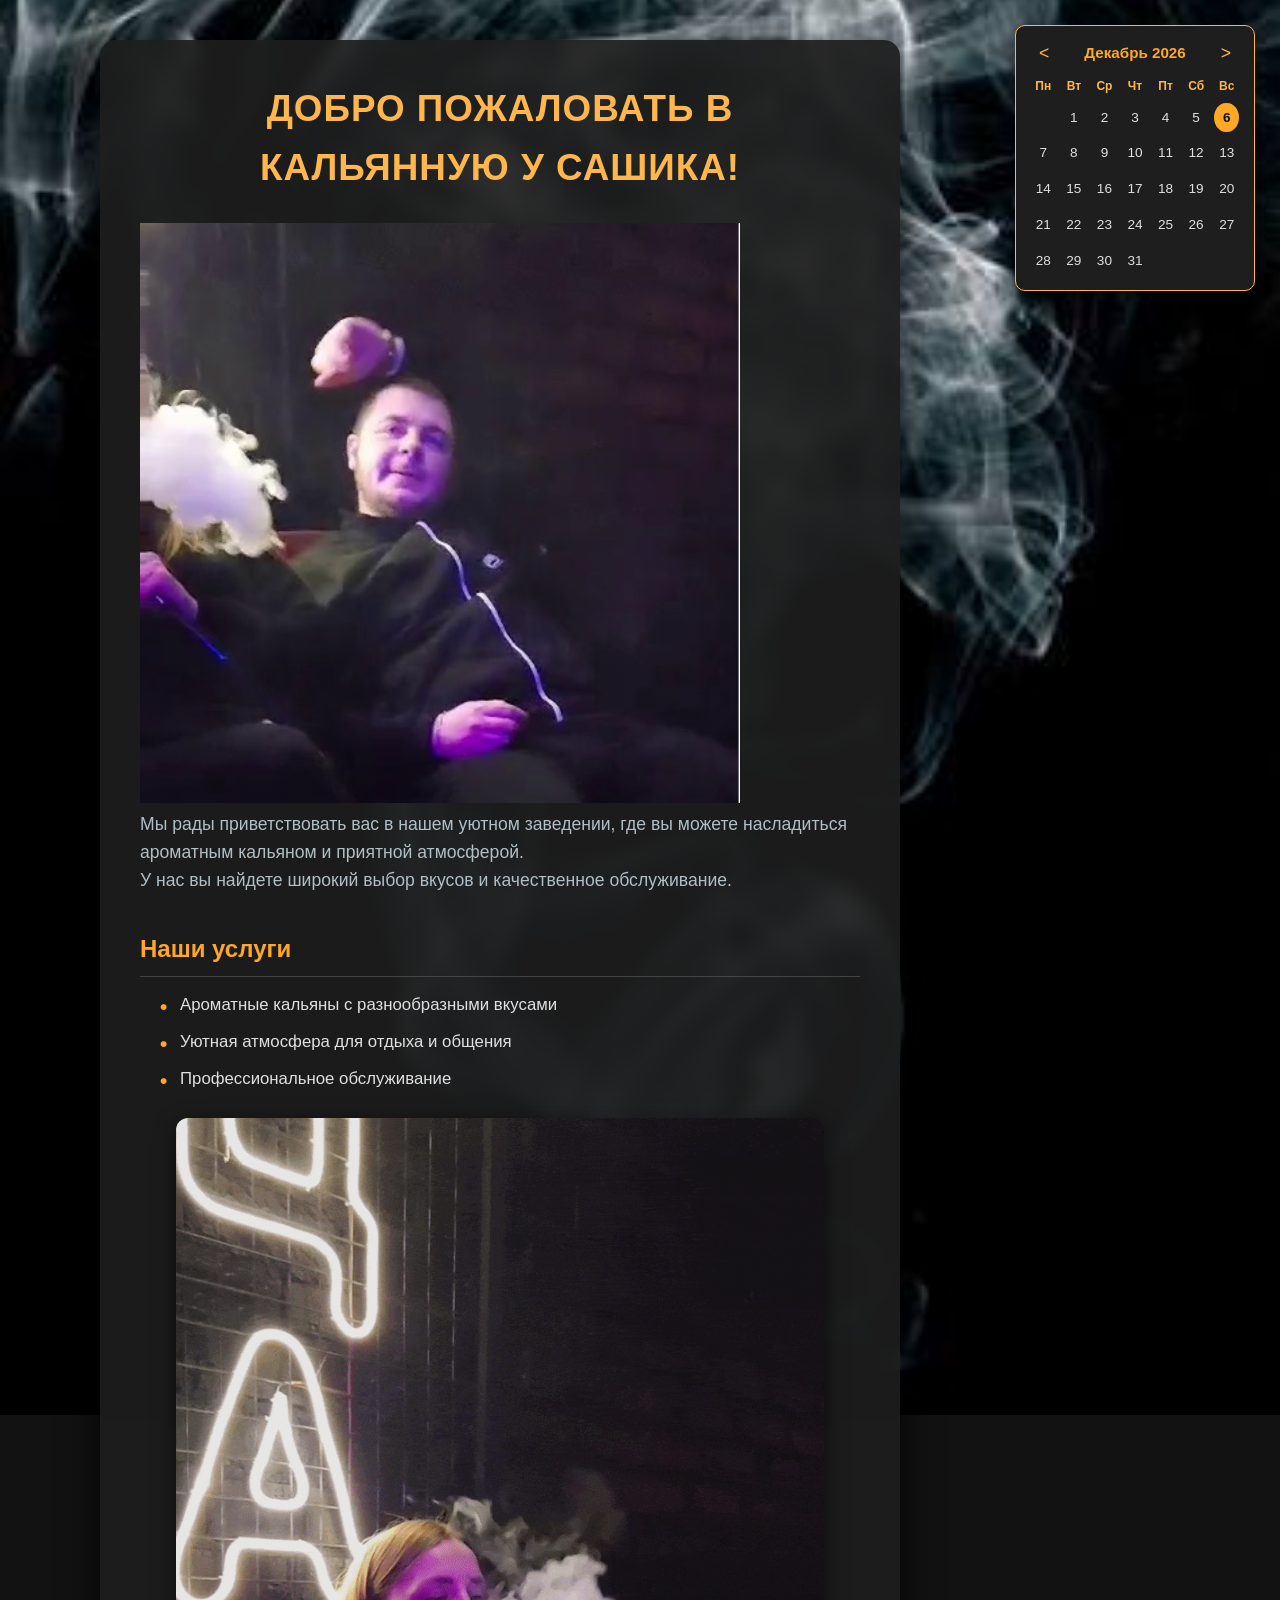
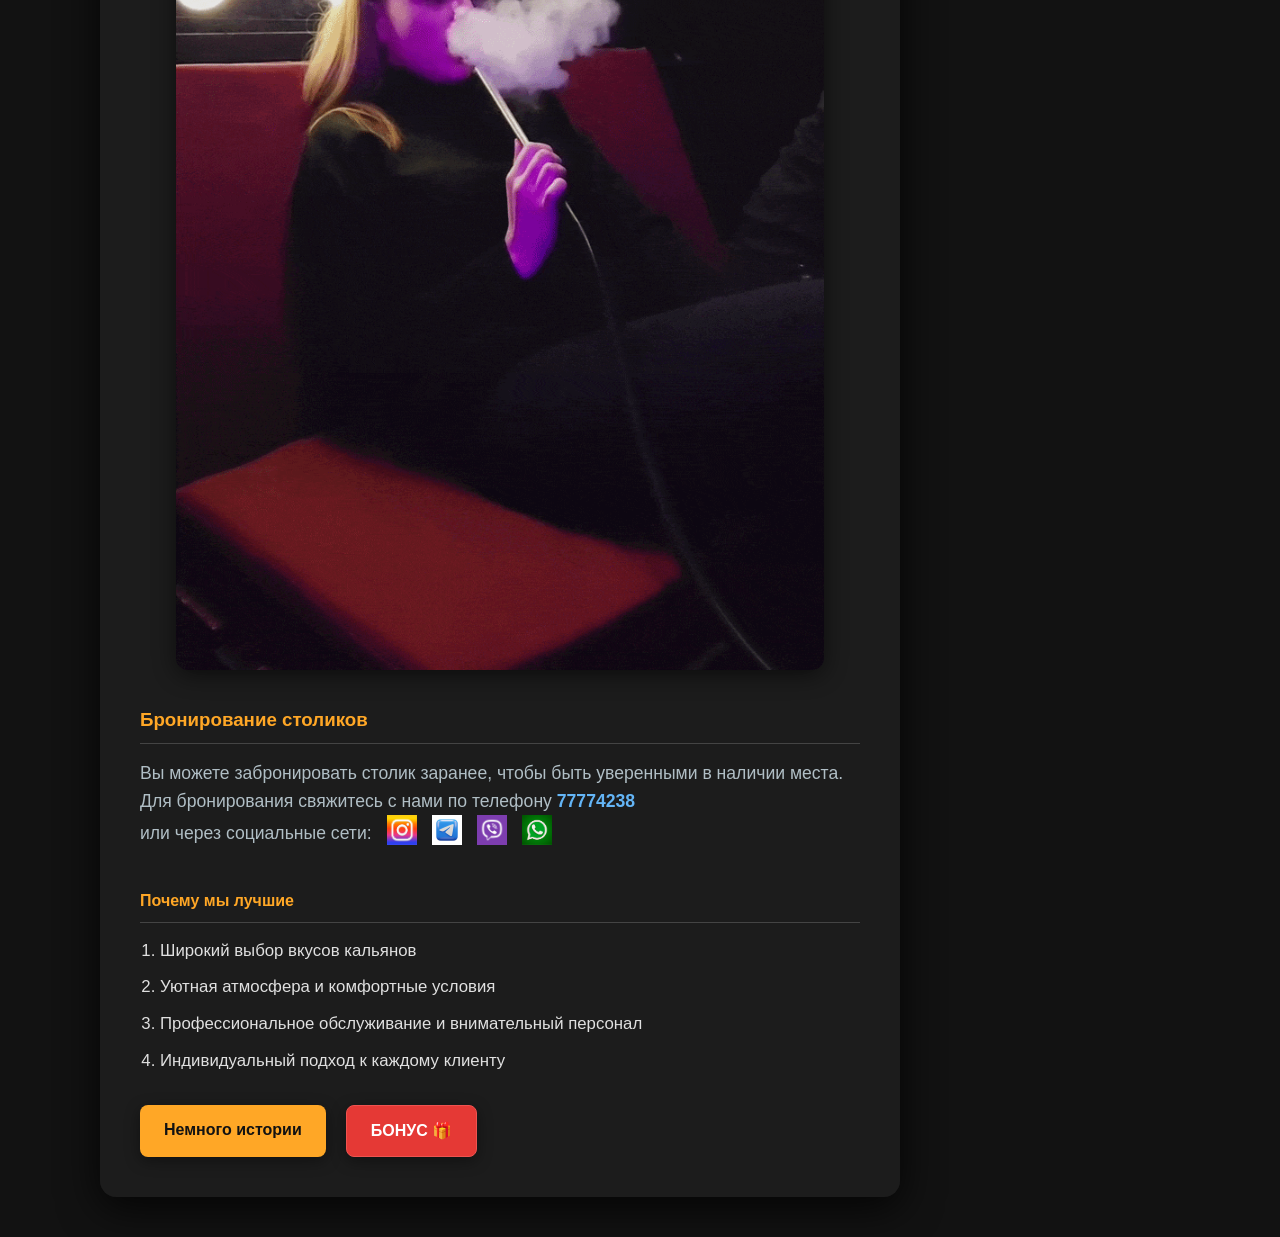
==== index.html @ 4193c782 "Add files via upload" ====
<!DOCTYPE html>
<html lang="en">
<head>
  <meta charset="UTF-8">
  <meta name="viewport" content="width=device-width, initial-scale=1.0">
  <title>Кальянная у Сашика</title>
  <link rel="stylesheet" href="https://cloudflare.com">
  <link rel="stylesheet" href="./CSS/main.css">  
</head>
<body>
  <!-- ДОБАВИТЬ СЮДА: Контейнер для календаря в верхнем правом углу -->
  <div id="calendar" class="calendar-widget"></div>
  <main>
    
  <h1>Добро пожаловать в кальянную у Сашика!</h1>
  <img src="./Pictures/das.jpg" alt="Кальян" width="600">
  <p>Мы рады приветствовать вас в нашем уютном заведении, где вы можете насладиться ароматным кальяном и приятной атмосферой.
    <br>
    У нас вы найдете широкий выбор вкусов и качественное обслуживание.</p>
    <h2>Наши услуги</h2>
    <ul>
      <li>Ароматные кальяны с разнообразными вкусами</li>
      <li>Уютная атмосфера для отдыха и общения</li>
      <li>Профессиональное обслуживание</li>
    </ul>
    <!-- НОВАЯ АТМОСФЕРНАЯ ГИФКА (например, плавный дым) -->
    <img src="./Pictures/video_2026-09-16_00-56-53-ezgif.com-optimize.gif" alt="Дымный лаунж" class="content-media">
    <h3>Бронирование столиков</h3>
    <p>Вы можете забронировать столик заранее, чтобы быть уверенными в наличии места.
      <br>
      Для бронирования свяжитесь с нами по телефону <a href="tel:+77774238">77774238</a> 
      <br>
      или через социальные сети:
      <!-- Блок с иконками-картинками -->
<span class="social-icons">
  <a href="https://instagram.com" target="_blank"><img src="./Pictures/icons/instagram.png" alt="Instagram"></a>
  <a href="https://t.me" target="_blank"><img src="./Pictures/icons/telegram.jpg" alt="Telegram"></a>
  <a href="https://viber.com" target="_blank"><img src="./Pictures/icons/viber.png" alt="Viber"></a>
  <a href="https://whatsapp.com" target="_blank"><img src="./Pictures/icons/whatsapp.png" alt="WhatsApp"></a>
</span>
    </p>
      <h4>Почему мы лучшие</h4>
      <ol>
        <li>Широкий выбор вкусов кальянов</li>
        <li>Уютная атмосфера и комфортные условия</li>
        <li>Профессиональное обслуживание и внимательный персонал</li>
        <li>Индивидуальный подход к каждому клиенту</li>
      </ol>
      <div class="buttons-container">
      <a href="index2.html"  class="btn-main">Немного истории</a>
      <a href="bonus.html"  class="btn-bonus">БОНУС 🎁</a>
    </div>
      <script src="./scripts/main.js"></script>
    </body>
</html>
---- CSS/main.css ----
/* 1. Сброс базовых отступов и настройка шрифта */
* {
    box-sizing: border-box;
    margin: 0;
    padding: 0;
    font-family: 'Segoe UI', Roboto, Helvetica, Arial, sans-serif;
}

/* 2. Общие стили для всей страницы */
body {
    /* Добавлен резервный темный цвет на случай, если картинка не прогрузится */
    background: #121212 url('../Pictures/dimit.jpg') no-repeat center center fixed; 
    background-size: cover;       
    color: #e0e0e0;            
    line-height: 1.6;
    padding: 40px 20px;
    display: flex;
    flex-direction: column;    
    align-items: center;       
}   

/* Главный блок сайта — теперь он гарантированно заработает и вернет темную подложку */
main {
    display: block !important;    
    max-width: 800px !important;  
    width: 100% !important;
    
    /* Плотный темно-серый лаунж-фон, чтобы белый текст идеально читался поверх дыма */
    background-color: #1e1e1e !important; 
    background: rgba(30, 30, 30, 0.93) !important; 
    backdrop-filter: blur(8px); 
    
    padding: 40px !important;
    border-radius: 16px;
    box-shadow: 0 10px 40px rgba(0, 0, 0, 0.8);
    
    /* Сдвигаем контент чуть влево, чтобы освободить место для календаря на ПК */
    margin-right: 280px; 
    box-sizing: border-box;
}

/* 3. Стилизация заголовков */
h1 {
    color: #ffb74d;            
    font-size: 2.3rem;
    text-align: center;
    margin-bottom: 25px;
    text-transform: uppercase;
    letter-spacing: 1px;
}

h2, h3, h4 {
    color: #ffa726;            
    margin-top: 35px;
    margin-bottom: 15px;
    border-bottom: 1px solid #444; 
    padding-bottom: 8px;
}

/* 4. Работа с текстом и списками */
p {
    margin-bottom: 20px;
    font-size: 1.1rem;
    color: #b0bec5;            
}

ul, ol {
    margin-left: 20px;
    margin-bottom: 25px;
}

li {
    margin-bottom: 10px;
    font-size: 1.05rem;
}

ul li {
    list-style-type: none;
    position: relative;
    padding-left: 20px;
}

ul li::before {
    content: "•";
    color: #ffa726;            
    font-weight: bold;
    font-size: 1.3rem;
    position: absolute;
    left: 0;
    top: -2px;
}

/* 5. Картинки */
img.main-img, 
img.content-media {
    display: block;
    max-width: 100%;           
    height: auto;              
    border-radius: 12px;       
    margin: 25px auto;         
    box-shadow: 0 5px 25px rgba(0, 0, 0, 0.6); 
}

img.content-media {
    max-width: 90%;
    opacity: 0.9;              
}

/* Ссылки */
a {
    color: #64b5f6;            
    text-decoration: none;     
    font-weight: 600;
}

main > a {
    display: inline-block;
    margin-top: 30px;
    background-color: #ffa726;
    color: #121212;
    padding: 12px 24px;
    border-radius: 8px;
    font-weight: bold;
}

/* 6. СОЦСЕТИ */
.social-icons {
    display: inline-flex;
    gap: 15px;           
    margin-left: 10px;   
    vertical-align: middle;
}

.social-icons a { display: inline-block; }

.social-icons img {
    width: 30px;         
    height: 30px;        
    margin: 0 !important;
    box-shadow: none !important; 
}

/* =================================================== */
/* 7. ФИКСИРОВАННЫЙ КАЛЕНДАРЬ И ЕГО ЖЕСТКАЯ СЕТКА      */
/* =================================================== */

.calendar-widget {
    position: fixed !important; /* Намертво прижимаем к экрану, а не к сайту */
    top: 25px !important;       /* Отступ сверху экрана */
    right: 25px !important;     /* Отступ справа экрана */
    background: #1e1e1e !important;
    border: 1px solid #ffb74d !important;
    border-radius: 10px !important;
    padding: 15px !important;
    color: #fff !important;
    box-shadow: 0 4px 20px rgba(0, 0, 0, 0.8) !important;
    width: 240px !important; 
    box-sizing: border-box !important;
    z-index: 9999 !important;   /* Поверх абсолютно всех элементов на сайте */
}

.calendar-header {
    display: flex !important;
    justify-content: space-between !important;
    align-items: center !important;
    font-weight: bold;
    color: #ffa726;
    margin-bottom: 12px;
    font-size: 0.95rem;
}

.calendar-btn {
    background: none !important;
    border: none !important;
    color: #ffb74d !important;
    font-size: 1.1rem !important;
    cursor: pointer;
    padding: 0 8px;
}

.calendar-grid {
    display: grid !important;
    grid-template-columns: repeat(7, 1fr) !important; 
    gap: 6px !important;
    text-align: center;
}

.calendar-day-name {
    color: #ffb74d;
    font-size: 0.75rem;
    font-weight: bold;
}

.calendar-day {
    font-size: 0.85rem;
    padding: 4px 0;
    color: #e0e0e0;
}

.calendar-day.empty {
    visibility: hidden;
}

.calendar-day.today {
    background-color: #ffa726 !important;
    color: #121212 !important;
    border-radius: 50% !important;
    font-weight: bold;
}
.buttons-container {
    display: flex;
    gap: 20px;
    margin-top: 30px;
    justify-content: flex-start; /* Выравнивание по левому краю внутри main */
}

/* Общий стиль для обеих кнопок */
.btn-main, .btn-bonus {
    display: inline-block;
    padding: 12px 24px;
    border-radius: 8px;
    font-weight: bold;
    text-align: center;
    transition: all 0.3s ease;
    box-shadow: 0 4px 15px rgba(0, 0, 0, 0.4);
}

/* Стиль для кнопки истории (оставляем оранжевой) */
.btn-main {
    background-color: #ffa726;
    color: #121212 !important;
}

.btn-main:hover {
    background-color: #ffb74d;
    transform: translateY(-2px);
    box-shadow: 0 6px 20px rgba(255, 167, 38, 0.4);
}

/* Стиль для кнопки БОНУС (делаем её дерзкой неоново-красной/рубиновой) */
.btn-bonus {
    background-color: #e53935; /* Красный цвет */
    color: #ffffff !important;
    border: 1px solid #ef5350;
}

.btn-bonus:hover {
    background-color: #f44336;
    transform: translateY(-2px);
    /* Эффект яркого неонового свечения вокруг бонуса */
    box-shadow: 0 6px 25px rgba(229, 57, 53, 0.6); 
}

/* На мобильных экранах ставим кнопки друг под другом, чтобы всё влезло */
@media (max-width: 950px) {
    /* На телефонах отменяем сдвиг вправо, чтобы сайт занял всю ширину экрана */
    main {
        margin-right: 0 !important;
        padding: 20px !important;
    }
    
    /* Переносим кнопки в вертикальный список, чтобы они не вылезали за края экрана */
    .buttons-container {
        flex-direction: column;
        gap: 12px;
    }
    
    /* Отключаем фиксацию календаря в углу на смартфонах, чтобы он не перекрывал текст, */
    /* и аккуратно ставим его над основным контентом */
    .calendar-widget {
        position: static !important;
        margin: 0 auto 20px auto !important;
        width: 100% !important;
        max-width: 240px !important;
    }
}
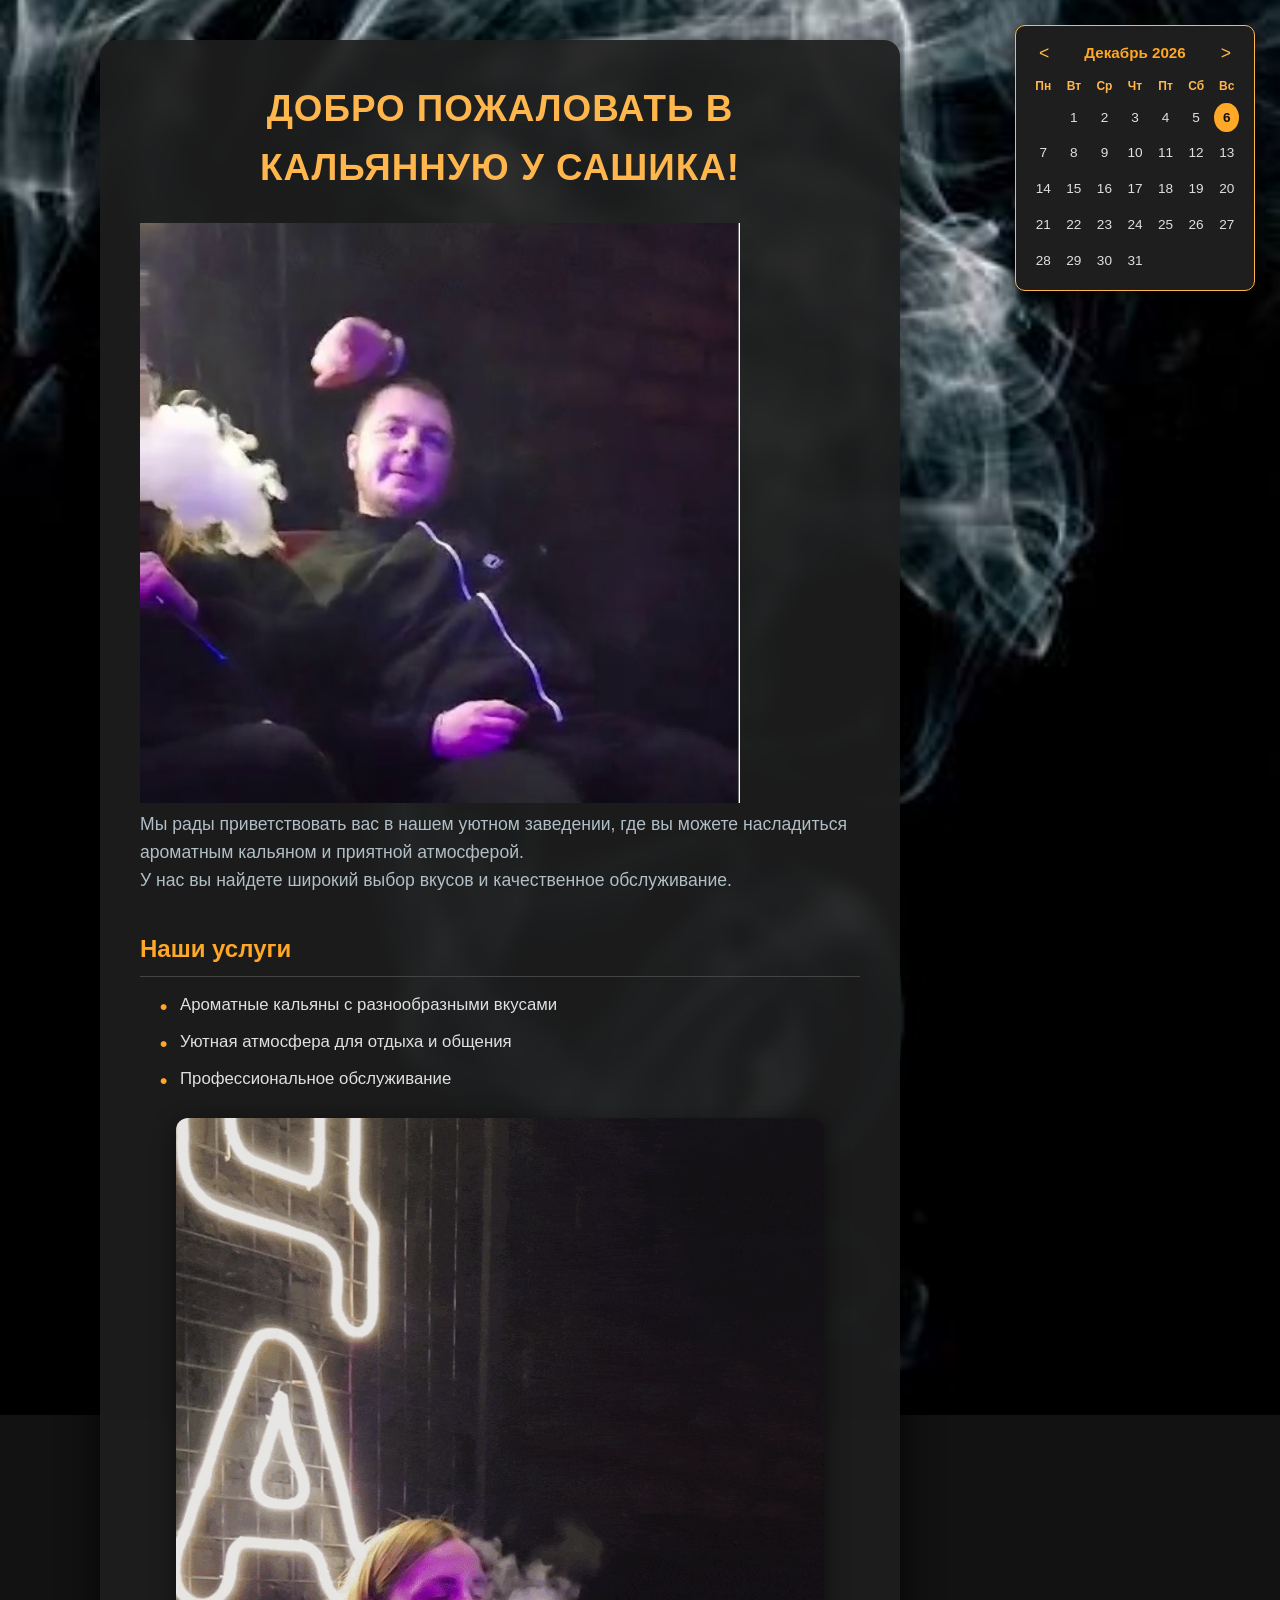
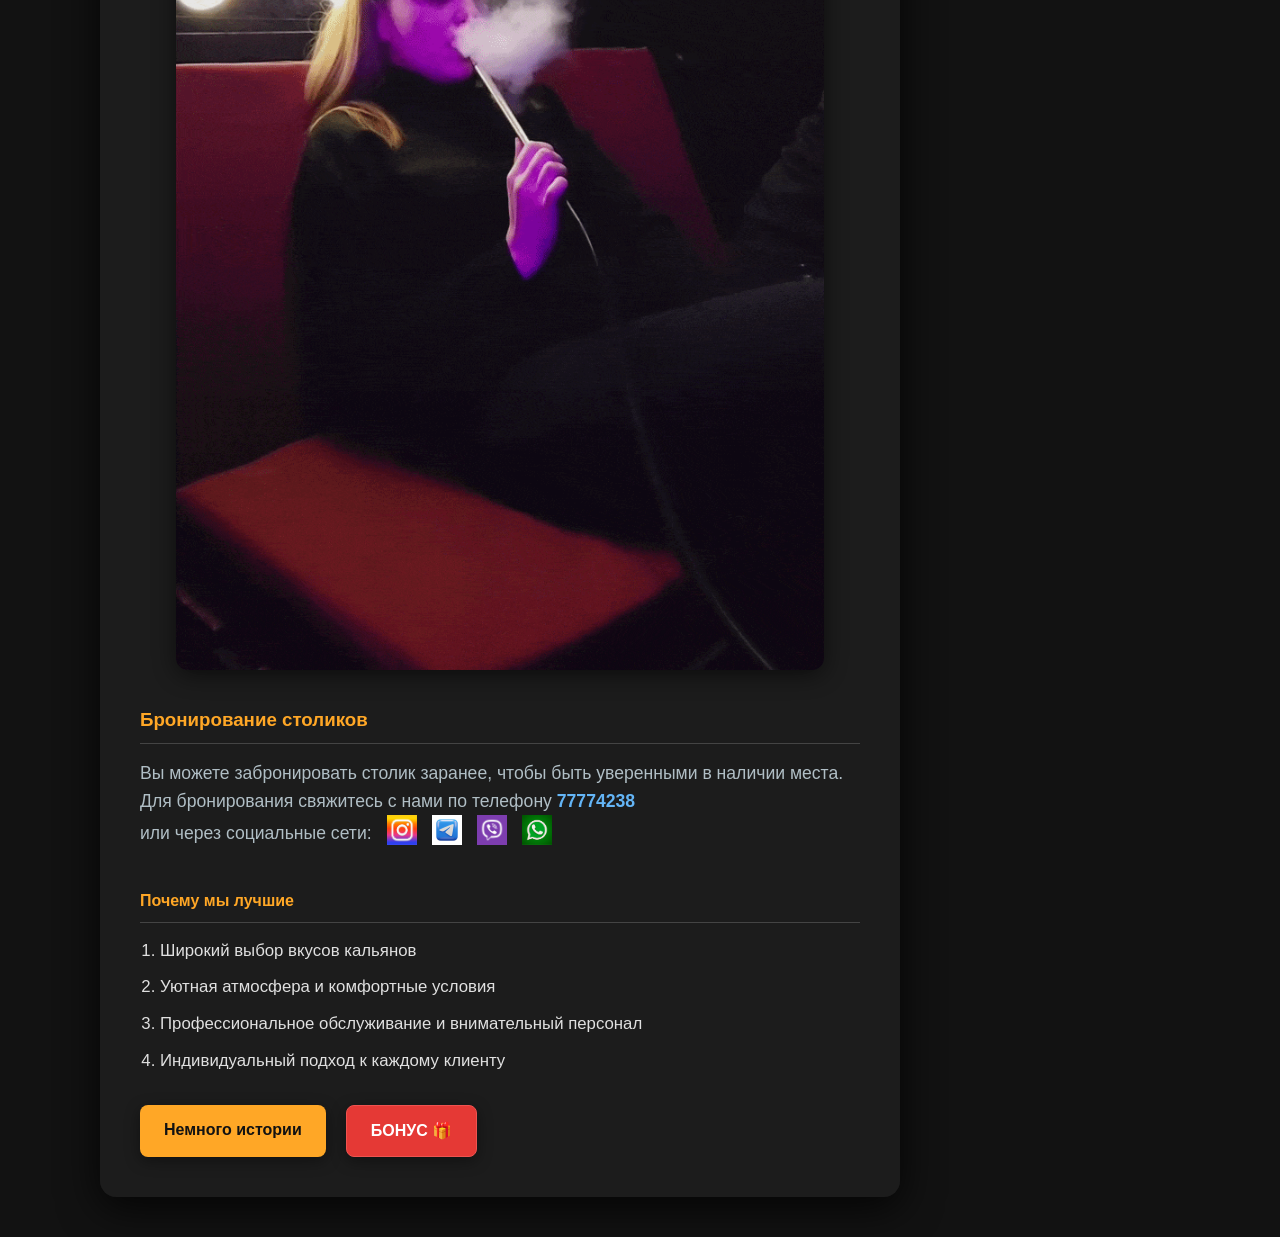
==== commit 380729ed: "Fix HTML formatting and ensure proper structure" ====
--- a/index.html
+++ b/index.html
@@ -47,9 +47,9 @@
         <li>Индивидуальный подход к каждому клиенту</li>
       </ol>
       <div class="buttons-container">
-      <a href="index2.html"  class="btn-main">Немного истории</a>
+      <a href="Index2.html"  class="btn-main">Немного истории</a>
       <a href="bonus.html"  class="btn-bonus">БОНУС 🎁</a>
     </div>
       <script src="./scripts/main.js"></script>
     </body>
-</html>+</html>
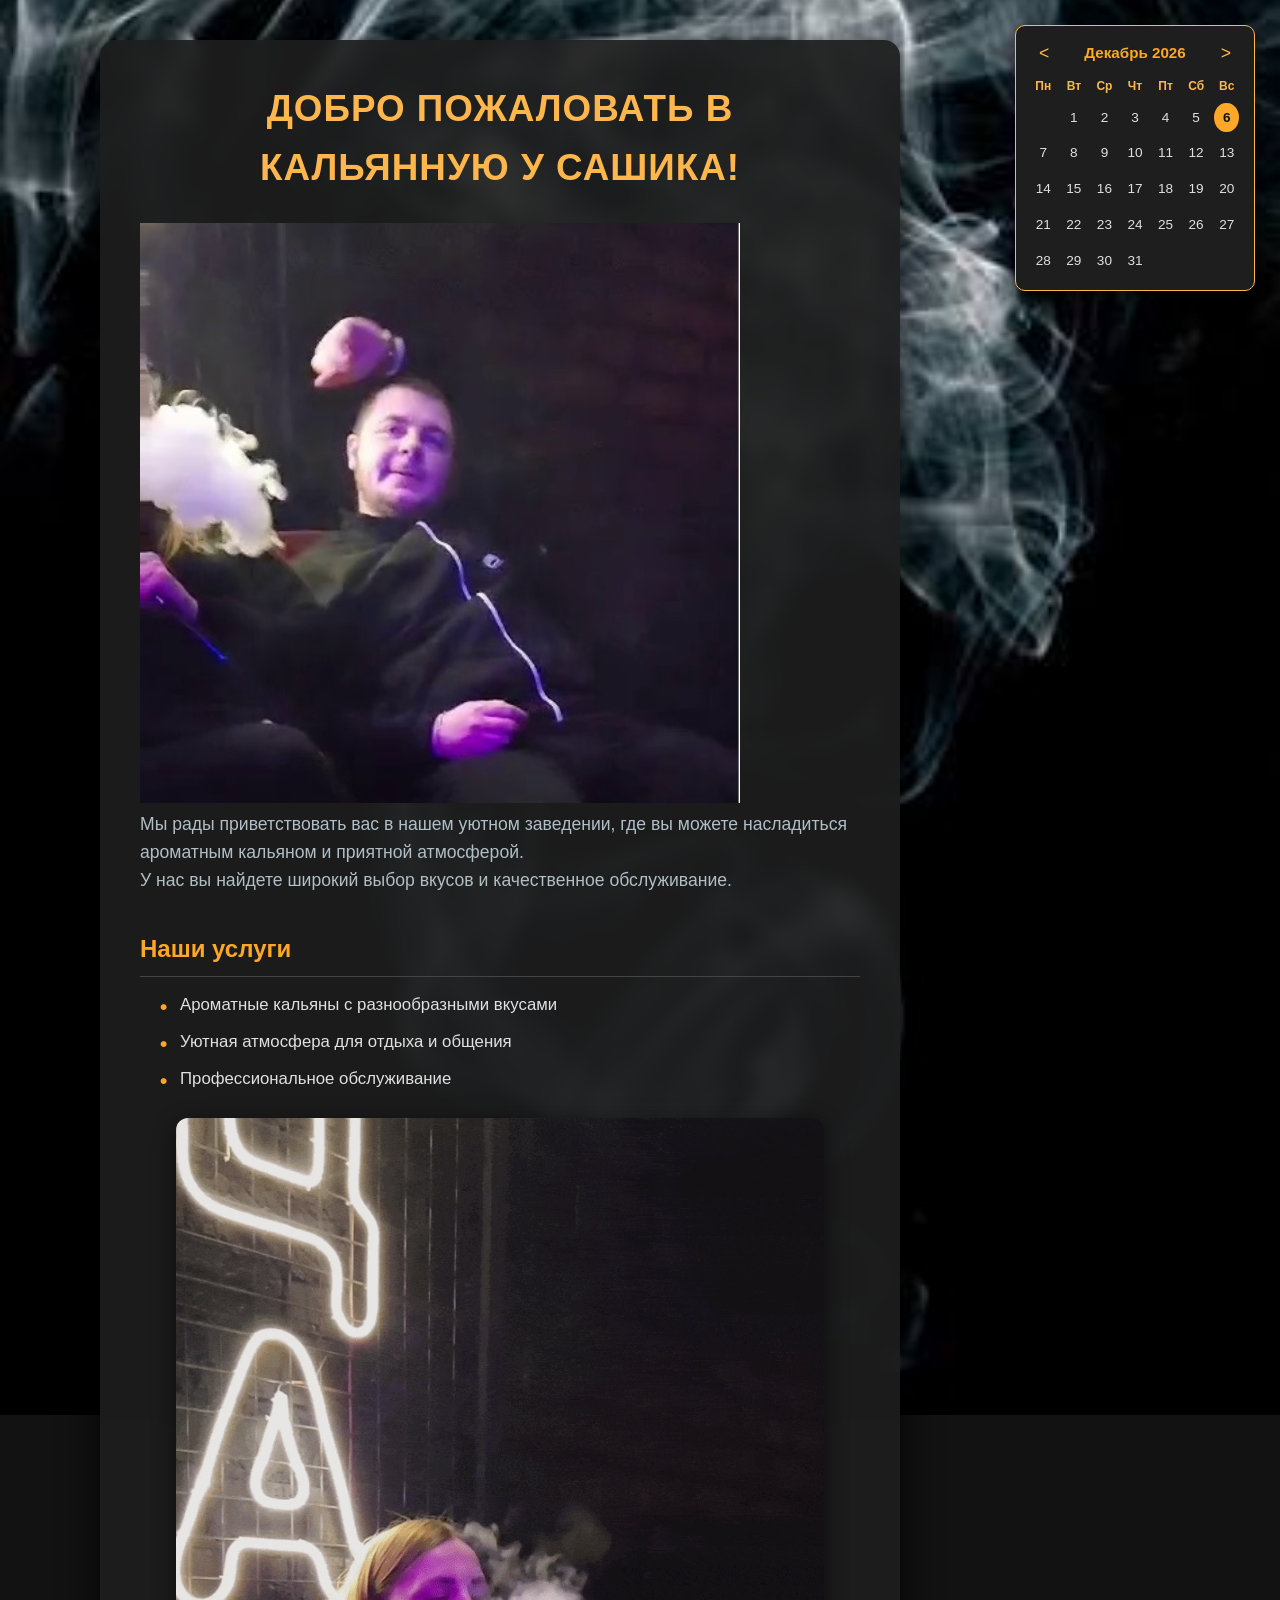
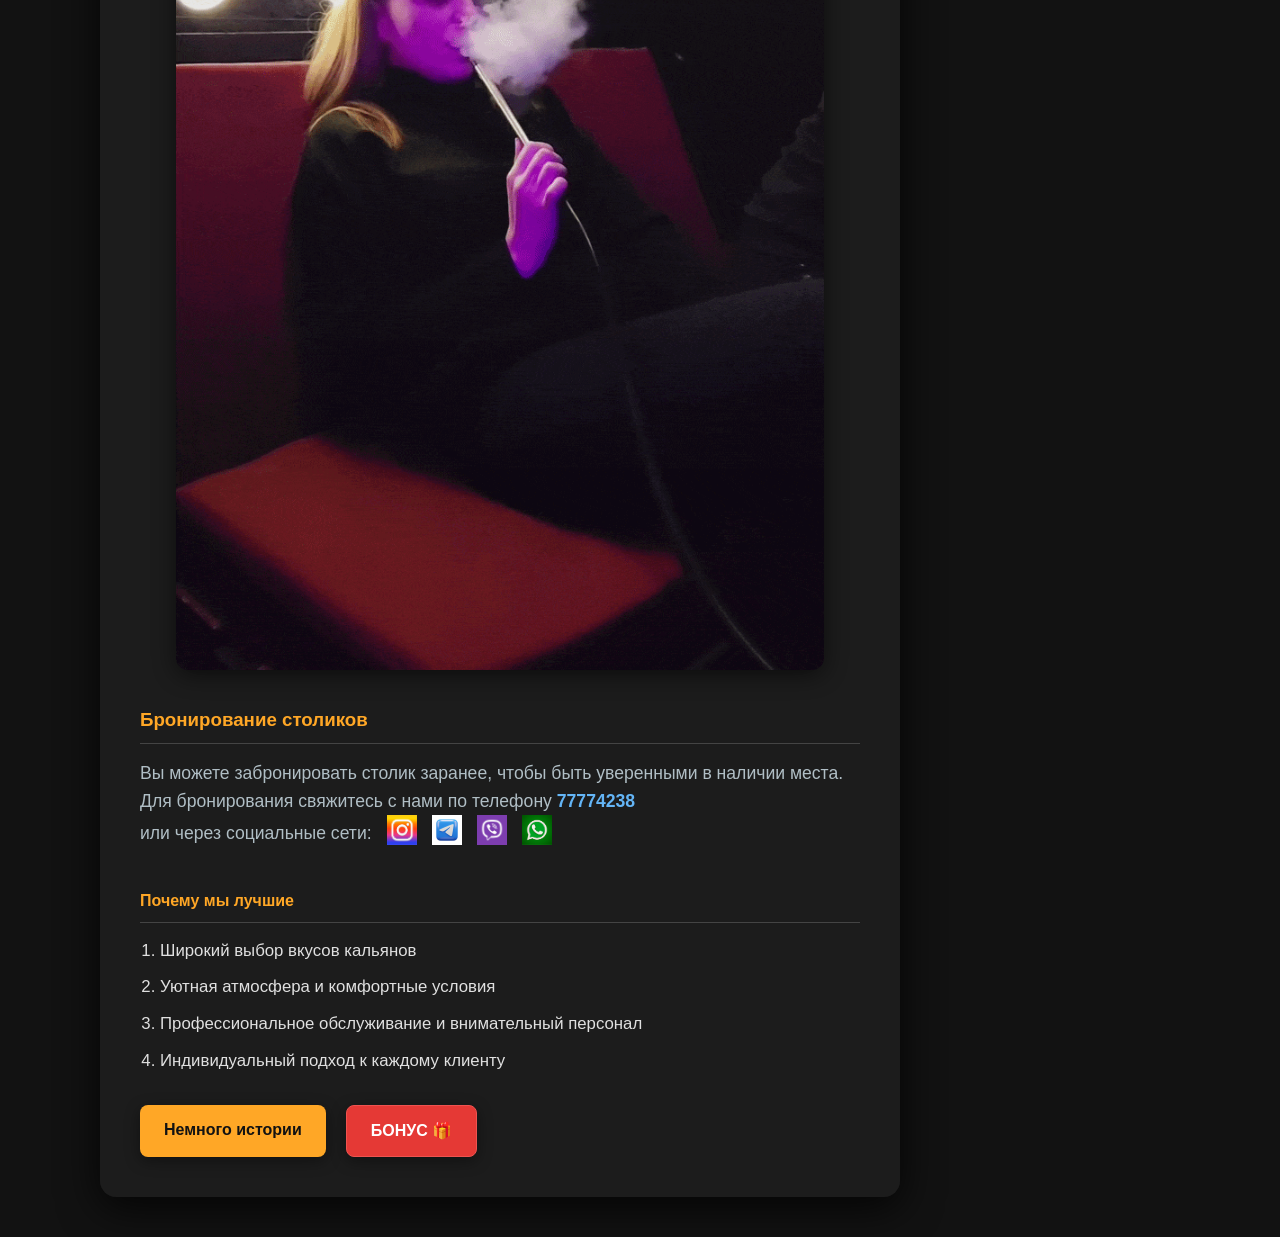
==== commit 71d4aef2: "Fix HTML formatting and structure" ====
--- a/index.html
+++ b/index.html
@@ -47,7 +47,7 @@
         <li>Индивидуальный подход к каждому клиенту</li>
       </ol>
       <div class="buttons-container">
-      <a href="Index2.html"  class="btn-main">Немного истории</a>
+      <a href="index2.html"  class="btn-main">Немного истории</a>
       <a href="bonus.html"  class="btn-bonus">БОНУС 🎁</a>
     </div>
       <script src="./scripts/main.js"></script>
